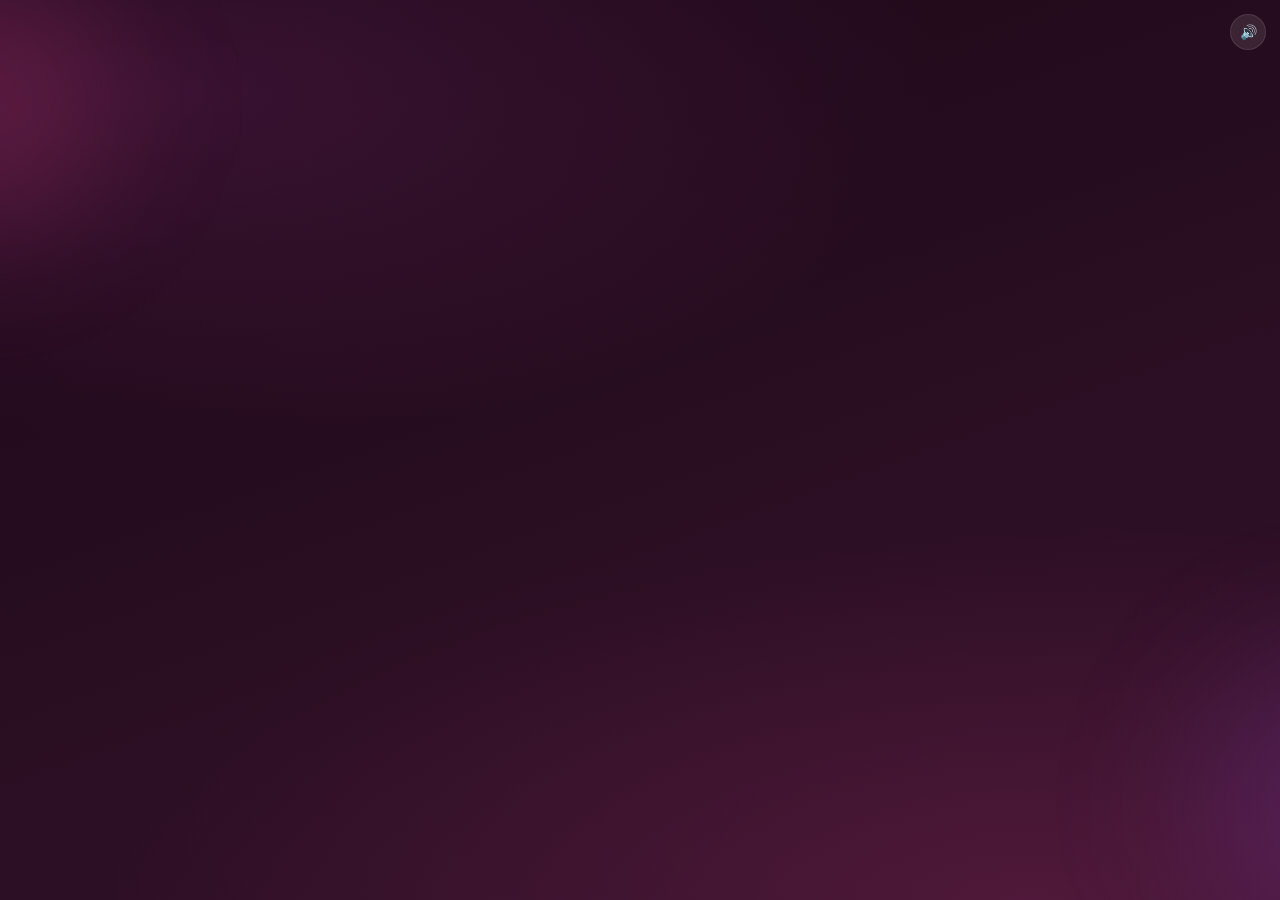
==== card-interactive.html @ 20fb3c29 "feat: complete What Heart Says clone with 3-step builder, SEO fixes, and audit report" ====
<!doctype html>
<html lang="en">
<head>
<meta charset="utf-8"/>
<meta name="viewport" content="width=device-width,initial-scale=1"/>
<title>Heartsays — card</title>
<link rel="preconnect" href="https://fonts.googleapis.com"/>
<link rel="preconnect" href="https://fonts.gstatic.com" crossorigin/>
<link href="https://fonts.googleapis.com/css2?family=Fraunces:ital,opsz,wght@0,9..144,300;0,9..144,400;0,9..144,500;0,9..144,600;1,9..144,300;1,9..144,400;1,9..144,500;1,9..144,600&family=Caveat:wght@500;600;700&family=Figtree:wght@400;500;600;700&display=swap" rel="stylesheet"/>
<style>
/* ─── root vars ─────────────────────────────────────── */
:root {
  --bg: radial-gradient(120% 70% at 80% 100%,rgba(216,63,135,.18),transparent 60%),
        radial-gradient(90% 60% at 15% 10%,rgba(88,28,78,.45),transparent 65%),
        linear-gradient(160deg,#1C0817 0%,#2A0E22 55%,#33112A 100%);
  --ink: #FDF6FA;
  --ink-dim: #C4A8C0;
  --line: rgba(255,143,192,.14);
  --accent: #FF5CA8;
  --accent-deep: #D83F87;
  --accent-soft: #F4B8D4;
  --grad: linear-gradient(90deg,#D83F87,#FF5CA8);
  --card-bg: #FFFDF8;
  --card-ink: #3a2a16;
  --display: 'Fraunces', ui-serif, Georgia, serif;
  --body: 'Figtree', system-ui, sans-serif;
  --hand: 'Caveat', cursive;
  --ease: cubic-bezier(.22,1,.36,1);
}
body[data-type="anniv"] {
  --bg: linear-gradient(180deg,#FBDCE8 0%,#F7C9DC 55%,#F5BFD6 100%);
  --ink: #5B2440;
  --ink-dim: #A4607F;
  --line: rgba(194,24,91,.14);
  --accent: #E0457B;
  --accent-deep: #C2185B;
  --accent-soft: #F9C6DA;
  --card-bg: #FFF5F9;
  --card-ink: #7A2B4E;
}
/* Birthday "Cute & Sweet" style (matches myheartcraft.com's style picker) —
   reuses the same light-pink palette as the anniv theme above. Default
   (no [data-style], or [data-style="classic"]) stays the dark plum theme
   from :root. */
body[data-type="bday"][data-style="cute"] {
  --bg: linear-gradient(180deg,#FBDCE8 0%,#F7C9DC 55%,#F5BFD6 100%);
  --ink: #5B2440;
  --ink-dim: #A4607F;
  --line: rgba(194,24,91,.14);
  --accent: #E0457B;
  --accent-deep: #C2185B;
  --accent-soft: #F9C6DA;
  --card-bg: #FFF5F9;
  --card-ink: #7A2B4E;
}

/* ─── reset / base ───────────────────────────────────── */
*{box-sizing:border-box;margin:0;padding:0}
/* shared CSS-art animations (cakes + characters, see card-art.js) */
@keyframes whs-flame{0%,100%{transform:translateX(-50%) scaleY(1) rotate(-1deg);opacity:1}50%{transform:translateX(-50%) scaleY(.88) rotate(2deg);opacity:.94}}
@keyframes whs-bob{0%,100%{transform:translateY(0) rotate(-1.5deg)}50%{transform:translateY(-5px) rotate(1.5deg)}}
@keyframes whs-blink{0%,46%,54%,100%{transform:scaleY(1)}50%{transform:scaleY(.08)}}
@keyframes whs-pop{0%,100%{transform:scale(1) rotate(0)}50%{transform:scale(1.22) rotate(-8deg)}}
@keyframes whs-wiggle{0%,100%{transform:rotate(10deg)}50%{transform:rotate(18deg)}}
@keyframes whs-bounce2{0%,100%{transform:translateY(0)}50%{transform:translateY(-3px)}}
/* blown-out candle (new art) */
.cake.blown .whs-flame-el{opacity:0!important;transform:translateX(-50%) scale(.2) translateY(6px)!important;animation:none!important;box-shadow:none!important}
.cake.blown .whs-smoke-el{animation:smokerise 1.1s ease-out forwards}
html,body{height:100%;overflow:hidden}
body{
  font-family:var(--body);color:var(--ink);
  background:var(--bg);
  -webkit-font-smoothing:antialiased;
}
button{border:0;cursor:pointer;background:none;font-family:var(--body)}

/* ─── stage ──────────────────────────────────────────── */
.stage{position:relative;height:100dvh;width:100%;overflow:hidden}

/* ─── starfield (birthday only) ─────────────────────── */
.star{
  position:absolute;border-radius:50%;background:#fff;pointer-events:none;
  animation:twinkle 3.8s ease-in-out infinite;
}
.star.pink{background:#FF8FC0}
body[data-type="anniv"] .star{display:none}
@keyframes twinkle{0%,100%{opacity:.1}50%{opacity:.75}}

/* ─── aurora blobs (birthday only) — slow drifting colour washes ── */
.aurora{
  position:absolute;border-radius:50%;pointer-events:none;filter:blur(46px);
  will-change:transform;
}
.aurora.a1{
  width:70vw;height:70vw;max-width:420px;max-height:420px;
  left:-18vw;top:-12vh;
  background:radial-gradient(circle,rgba(216,63,135,.32),transparent 68%);
  animation:aurora-drift 16s ease-in-out infinite;
}
.aurora.a2{
  width:80vw;height:80vw;max-width:480px;max-height:480px;
  right:-24vw;bottom:-16vh;
  background:radial-gradient(circle,rgba(124,58,168,.35),transparent 68%);
  animation:aurora-drift 19s ease-in-out 3s infinite reverse;
}
body[data-type="anniv"] .aurora{display:none}
@keyframes aurora-drift{
  0%,100%{transform:translate(0,0) scale(1)}
  50%{transform:translate(7vw,5vh) scale(1.15)}
}

/* ─── floating hearts (anniv only) ──────────────────── */
.fheart{
  position:absolute;pointer-events:none;opacity:0;
  animation:hdrift var(--dur,9s) linear var(--delay,0s) infinite;
}
body[data-type="bday"] .fheart{display:none}
@keyframes hdrift{
  0%{opacity:0;transform:translateY(30px) translateX(0) scale(var(--sc,1))}
  12%{opacity:var(--op,.45)}88%{opacity:var(--op,.45)}
  100%{opacity:0;transform:translateY(-80vh) translateX(var(--dx,0)) scale(var(--sc,1))}
}

/* ─── sky layer ──────────────────────────────────────── */
#sky{position:absolute;inset:0;pointer-events:none;z-index:0}

/* ─── progress dots (top) ────────────────────────────── */
.pdots{
  position:absolute;top:16px;left:50%;transform:translateX(-50%);
  z-index:30;display:flex;gap:6px;pointer-events:none;
}
.pdots i{
  width:6px;height:6px;border-radius:50%;
  background:rgba(255,255,255,.18);
  transition:all .3s var(--ease);display:inline-block;
}
body[data-type="anniv"] .pdots i{background:rgba(194,24,91,.2)}
.pdots i.on{background:var(--accent);width:18px;border-radius:99px}

/* ─── sound toggle ───────────────────────────────────── */
.sound-btn{
  position:absolute;top:14px;right:14px;z-index:40;
  width:36px;height:36px;border-radius:50%;
  background:rgba(255,255,255,.1);backdrop-filter:blur(8px);
  border:1px solid rgba(255,255,255,.1);color:var(--ink);
  display:flex;align-items:center;justify-content:center;font-size:14px;
  transition:transform .2s;
}
body[data-type="anniv"] .sound-btn{background:rgba(255,255,255,.6);border-color:rgba(194,24,91,.2)}
.sound-btn:hover{transform:scale(1.08)}

/* ─── screens ────────────────────────────────────────── */
.screen{
  position:absolute;inset:0;z-index:2;
  display:flex;flex-direction:column;align-items:center;justify-content:center;
  padding:48px 22px 30px;text-align:center;gap:16px;
  opacity:0;pointer-events:none;transform:translateY(12px);visibility:hidden;
  /* visibility is the real hit-test guard: an inactive screen's children
     (e.g. .cta.show, which forces pointer-events:auto) would otherwise stay
     tappable while invisible and steal taps meant for the active screen,
     jumping ahead and skipping screens. Hiding is delayed to cover the fade.

     The handoff is sequenced, not a true cross-fade: the outgoing screen
     clears in 180ms and the incoming one only starts at 160ms. Screens are
     transparent layers stacked on the card's background art, so overlapping
     them at partial opacity ghosted one slide's text through the other —
     visible in the sender preview as the greeting printed over the QR cover.
     Making them opaque instead would hide that background art. Same ~0.5s
     total as before, so pacing is unchanged. */
  transition:opacity .18s var(--ease),transform .18s var(--ease),visibility 0s linear .18s;
}
.screen.active{opacity:1;pointer-events:auto;transform:none;visibility:visible;
  transition:opacity .34s var(--ease) .16s,transform .34s var(--ease) .16s,visibility 0s}

/* ─── typography ─────────────────────────────────────── */
.cap{font-size:11px;letter-spacing:.2em;text-transform:uppercase;color:var(--accent);font-weight:700}
.bighead{
  font-family:var(--display);font-weight:500;letter-spacing:-.02em;
  line-height:1.06;font-size:clamp(30px,7vw,38px);color:var(--ink);
}
.bighead em{font-style:italic;color:var(--accent)}
.subhead{
  font-family:var(--display);font-style:italic;font-weight:400;
  font-size:17px;line-height:1.35;color:var(--ink-dim);
}

/* ─── CTAs ───────────────────────────────────────────── */
.cta{
  display:inline-flex;align-items:center;justify-content:center;gap:8px;
  background:var(--grad);color:#fff;font-weight:600;font-size:15px;
  padding:14px 28px;border-radius:999px;
  box-shadow:0 16px 30px -12px rgba(255,92,168,.55);
  opacity:0;transform:translateY(8px) scale(.96);pointer-events:none;
  transition:opacity .4s var(--ease),transform .4s var(--ease),filter .2s;
}
.cta.show{opacity:1;transform:none;animation:cta-breathe 2.8s var(--ease) infinite}
/* Only the active screen's CTAs are tappable. Scoping pointer-events here (rather
   than on bare .cta.show) means an off-screen button — e.g. a hard-coded `cta show`
   on a later screen, or one left `show` after navigating away — can never steal a
   tap and skip screens, independent of the visibility guard above. */
.screen.active .cta.show{pointer-events:auto}
.cta:hover{filter:brightness(1.08)}
@keyframes cta-breathe{
  0%,100%{box-shadow:0 16px 30px -12px rgba(255,92,168,.55)}
  50%{box-shadow:0 16px 42px -8px rgba(255,92,168,.8)}
}
.replay-btn{
  display:inline-flex;align-items:center;gap:8px;
  background:none;border:1px solid var(--line);color:var(--ink-dim);
  font-weight:600;font-size:13px;padding:10px 20px;border-radius:999px;
  transition:all .2s;
}
.replay-btn:hover{border-color:var(--accent);color:var(--accent)}
/* recipient-only: shown by the engine when guide=1 */
.make-one{
  display:none;align-items:center;gap:7px;text-decoration:none;
  background:var(--grad);color:#fff;font-weight:600;font-size:13.5px;
  padding:12px 22px;border-radius:999px;
  box-shadow:0 14px 28px -12px rgba(255,92,168,.55);
  transition:filter .2s;
}
.make-one:hover{filter:brightness(1.08)}
body.show-make-one .make-one{display:inline-flex}

/* ══════════════════════════════════════════════════════
   SCREEN 1 — COUNTDOWN / ENVELOPE
══════════════════════════════════════════════════════ */
/* birthday countdown */
.bday-cd{display:flex;flex-direction:column;align-items:center;gap:10px}
body[data-type="anniv"] .bday-cd{display:none}
.bday-for{
  font-size:11px;letter-spacing:.22em;text-transform:uppercase;
  color:var(--ink-dim);font-weight:600;line-height:1.6;
}
.bday-name-head{
  font-family:var(--display);font-style:italic;font-weight:500;
  font-size:clamp(42px,11vw,56px);line-height:1.12;
  letter-spacing:-.01em;
  padding:0 6px 4px;
  background:linear-gradient(100deg,#FFF3F9 15%,#FF9DC8 50%,#FFD9A8 85%);
  -webkit-background-clip:text;background-clip:text;
  -webkit-text-fill-color:transparent;color:#FDF6FA;
  filter:drop-shadow(0 4px 26px rgba(255,92,168,.4));
}
.bday-divider{
  width:52px;height:2px;border-radius:2px;margin:6px 0;
  background:linear-gradient(90deg,transparent,var(--accent),transparent);
  box-shadow:0 0 12px rgba(255,92,168,.6);
}
.bday-magic-lbl{font-size:10px;letter-spacing:.22em;text-transform:uppercase;color:var(--ink-dim);font-weight:600}
.bday-hms{
  display:flex;align-items:center;gap:4px;
  font-family:var(--display);font-weight:600;
  font-size:clamp(38px,10vw,52px);
  line-height:1;font-variant-numeric:tabular-nums;color:var(--ink);
}
.bday-sep{color:var(--ink-dim);font-size:.8em;margin-top:-4px}
.bday-units{
  display:flex;margin-top:-4px;
  font-size:9px;letter-spacing:.16em;text-transform:uppercase;color:var(--ink-dim);
}
.bday-units span{width:56px;text-align:center}

/* anniversary envelope */
.anniv-cd{display:none;flex-direction:column;align-items:center;gap:16px}
body[data-type="anniv"] .anniv-cd{display:flex}
.env-wrap{perspective:900px}
.env{
  position:relative;width:216px;height:146px;cursor:pointer;
  filter:drop-shadow(0 24px 32px rgba(122,15,55,.26));
  transition:transform .6s var(--ease);
}
.env:hover{transform:translateY(-4px)}
.env-body{position:absolute;inset:0;border-radius:12px;background:linear-gradient(180deg,#FFF1F5,#F8DCE5);border:1px solid rgba(122,15,55,.14);overflow:hidden}
.letter-pop{
  position:absolute;left:12px;right:12px;top:14px;height:104px;z-index:3;
  background:#FFFDF8;border-radius:7px;box-shadow:0 6px 14px -8px rgba(31,20,22,.3);
  transform:translateY(40px);opacity:0;
  transition:transform .7s var(--ease) .2s,opacity .5s ease .2s;
  display:flex;flex-direction:column;align-items:center;justify-content:center;gap:9px;
}
.env.open .letter-pop{transform:translateY(-52px);opacity:1;z-index:7}
.letter-pop .sl{width:78px;height:6px;border-radius:3px;background:var(--accent-soft)}
.letter-pop .sl.s2{width:52px}
.env-flap{
  position:absolute;left:0;top:0;width:100%;height:62%;transform-origin:top center;
  background:linear-gradient(180deg,#FAE0E8,#F2C7D4);clip-path:polygon(0 0,100% 0,50% 94%);
  transition:transform .7s var(--ease);z-index:4;border-radius:12px 12px 0 0;
}
.env.open .env-flap{transform:rotateX(174deg);z-index:1}
.env-front{position:absolute;left:0;bottom:0;width:100%;height:64%;z-index:5;background:linear-gradient(180deg,#F8D8E1,#EFB7C8);clip-path:polygon(0 36%,50% 100%,100% 36%,100% 100%,0 100%)}
.env-heart{
  position:absolute;left:50%;top:52%;transform:translate(-50%,-46%);z-index:6;width:30px;height:30px;
  animation:hbeat 1.5s ease-in-out infinite;transition:opacity .4s;
}
.env.open .env-heart{opacity:0;animation:none}
@keyframes hbeat{
  0%,100%{transform:translate(-50%,-46%) scale(1)}
  14%{transform:translate(-50%,-46%) scale(1.18)}
  28%{transform:translate(-50%,-46%) scale(1)}
  42%{transform:translate(-50%,-46%) scale(1.1)}
}
.anniv-countdown{display:flex;flex-direction:column;align-items:center;gap:12px}
.anniv-cd-label{font-family:var(--display);font-style:italic;font-size:18px;color:var(--ink)}
.anniv-cd-grid{display:flex;gap:8px}
.cd-cell{
  min-width:58px;background:#fff;border:1px solid rgba(122,15,55,.12);
  border-radius:14px;padding:10px 6px 8px;
  display:flex;flex-direction:column;align-items:center;gap:2px;
  box-shadow:0 10px 24px -16px rgba(31,20,22,.28);
}
.cd-cell b{font-family:var(--display);font-weight:600;font-size:28px;line-height:1;color:var(--accent);font-variant-numeric:tabular-nums}
.cd-cell span{font-size:9px;letter-spacing:.1em;text-transform:uppercase;color:var(--ink-dim)}
.cd-ready{font-family:var(--display);font-style:italic;font-size:18px;color:var(--accent)}

/* ══════════════════════════════════════════════════════
   SCREEN 2 — MESSAGES
══════════════════════════════════════════════════════ */
#s-msg{gap:14px;padding-top:56px}
.arch-wrap{display:none;flex-direction:column;align-items:center;gap:4px}
body[data-type="anniv"] .arch-wrap{display:flex}
.arch-for{font-family:var(--hand);font-weight:600;font-size:24px;color:#D83F87}

.msg-deck{position:relative;width:100%;max-width:320px;height:286px}
.msg-slide{
  position:absolute;inset:0;
  display:flex;flex-direction:column;align-items:center;justify-content:center;gap:14px;
  background:linear-gradient(160deg,rgba(255,255,255,.11),rgba(255,255,255,.04));
  border:1.5px solid var(--line);border-radius:22px;
  padding:28px 22px;
  box-shadow:0 20px 44px -24px rgba(0,0,0,.5),inset 0 1px 0 rgba(255,255,255,.14);
  backdrop-filter:blur(8px);-webkit-backdrop-filter:blur(8px);
  opacity:0;transform:translateX(44px) scale(.97);pointer-events:none;
  transition:opacity .44s var(--ease),transform .44s var(--ease);
  overflow:hidden;
}
.msg-slide::before{
  content:"\201C";position:absolute;top:-14px;left:8px;
  font-family:var(--display);font-size:110px;line-height:1;
  color:rgba(255,143,192,.14);pointer-events:none;
}
body[data-type="anniv"] .msg-slide{background:#fff;border-color:rgba(224,69,123,.16);box-shadow:0 20px 44px -26px rgba(194,24,91,.4)}
body[data-type="anniv"] .msg-slide::before{color:rgba(194,24,91,.08)}
.msg-slide.active{opacity:1;transform:none;pointer-events:auto}
.msg-slide.prev{transform:translateX(-44px) scale(.97);opacity:0}
.msg-slide .ico{
  font-size:32px;line-height:1;
  filter:drop-shadow(0 0 14px rgba(255,92,168,.45));
}
.msg-slide .txt{font-family:var(--display);font-weight:400;font-size:21px;line-height:1.35;color:var(--ink)}
.msg-slide .txt em{font-style:italic;color:var(--accent)}

/* character slide */
.msg-slide.char-slide{gap:10px}
.char-slide .char-emoji{font-size:54px;animation:cbounce 2.2s ease-in-out infinite}
.char-slide .vibe-tag{
  display:inline-block;background:rgba(255,92,168,.16);color:var(--accent);
  font-size:13px;font-weight:600;padding:5px 14px;border-radius:999px;
}
body[data-type="anniv"] .char-slide .vibe-tag{background:rgba(224,69,123,.14)}
.char-slide .char-note{font-size:14px;color:var(--ink-dim);font-family:var(--display);font-style:italic}
@keyframes cbounce{0%,100%{transform:translateY(0)}50%{transform:translateY(-8px)}}

.mdots{display:flex;gap:7px}
.mdots i{width:7px;height:7px;border-radius:50%;background:rgba(255,255,255,.2);transition:all .3s var(--ease)}
body[data-type="anniv"] .mdots i{background:rgba(194,24,91,.18)}
.mdots i.on{background:var(--accent);width:20px;border-radius:99px}
.swipe-hint{font-size:12px;color:var(--ink-dim);font-style:italic;font-family:var(--display)}

/* ══════════════════════════════════════════════════════
   SCREEN 3 — LET'S CELEBRATE (birthday only)
══════════════════════════════════════════════════════ */
#s-celebrate{gap:16px}
body[data-type="anniv"] #s-celebrate{display:none !important}
.celeb-char{font-size:64px;animation:cbounce 1.8s ease-in-out infinite;margin-bottom:4px}
.celeb-title{font-family:var(--display);font-weight:500;font-size:clamp(28px,7vw,36px);color:var(--ink);line-height:1.1}
.celeb-sub{font-family:var(--display);font-style:italic;font-size:17px;color:var(--ink-dim)}

/* ══════════════════════════════════════════════════════
   SCREEN 4 — CAKE / LOVE METER
══════════════════════════════════════════════════════ */
#s-cake{gap:26px;padding-top:48px;justify-content:center}

/* string lights (birthday) — pinned to top, outside flow */
.lights-row{
  display:none;
  position:absolute;top:0;left:0;right:0;height:42px;z-index:5;
}
body[data-type="bday"].lights-on .lights-row{display:block;animation:lights-in .4s var(--ease)}
@keyframes lights-in{0%{opacity:0;transform:translateY(-8px)}100%{opacity:1;transform:none}}
.lights-wire{position:absolute;top:10px;left:0;right:0;height:2px;background:rgba(255,255,255,.15)}
.lbulb{
  position:absolute;top:2px;display:flex;flex-direction:column;align-items:center;
  transform:translateX(-50%);
}
.lbulb-stem{width:2px;height:5px;background:rgba(255,255,255,.22)}
.lbulb-glass{
  width:10px;height:14px;border-radius:50% 50% 50% 50%/40% 40% 60% 60%;
  box-shadow:0 0 5px 1px currentColor;
  animation:lglow 1.4s ease-in-out infinite alternate;
}
@keyframes lglow{0%{opacity:.6}100%{opacity:1}}

/* HAPPY BIRTHDAY banner */
.hb-banner{
  display:none;
  font-family:var(--display);font-weight:600;font-size:20px;letter-spacing:.06em;
  line-height:1.3;text-align:center;
  background:linear-gradient(100deg,#FFE9C4,#FF9DC8 55%,#FFE9C4);
  -webkit-background-clip:text;background-clip:text;
  -webkit-text-fill-color:transparent;color:var(--ink);
  filter:drop-shadow(0 2px 16px rgba(255,143,192,.35));
  flex-shrink:0;
}
body[data-type="bday"].lights-on .hb-banner{display:block;animation:hb-in .5s var(--ease)}
@keyframes hb-in{0%{opacity:0;transform:scale(.88)}100%{opacity:1;transform:none}}

/* cake */
.cake-stage{position:relative;width:240px;height:196px;display:flex;align-items:flex-end;justify-content:center;flex-shrink:0}
/* warm candlelight pool behind the cake (birthday only) */
body[data-type="bday"] .cake-stage::before{
  content:"";position:absolute;left:50%;top:38%;
  width:250px;height:190px;transform:translate(-50%,-50%);
  background:radial-gradient(circle,rgba(255,190,110,.30),rgba(255,120,170,.12) 55%,transparent 72%);
  filter:blur(10px);pointer-events:none;
  animation:candle-pool 2.4s ease-in-out infinite alternate;
}
@keyframes candle-pool{0%{opacity:.75}100%{opacity:1}}
.balloons{position:absolute;inset:-40px -10px 0;pointer-events:none;z-index:-1}
.balloon{position:absolute;bottom:-80px;width:34px;height:42px;border-radius:50% 50% 48% 48%;opacity:0}
.balloon::after{content:"";position:absolute;bottom:-26px;left:50%;width:1px;height:28px;background:rgba(31,20,22,.22)}
.balloon.fly{animation:fly-up var(--dur,5s) ease-in forwards}
@keyframes fly-up{0%{opacity:0;transform:translateY(0) rotate(0)}10%{opacity:.95}100%{opacity:0;transform:translateY(-110vh) rotate(var(--rot,8deg))}}

.cake{position:relative;width:200px;height:176px;cursor:pointer;flex-shrink:0}
.cake .tier{position:absolute;left:50%;transform:translateX(-50%);border-radius:10px 10px 6px 6px}
.cake .tier.base{bottom:12px;width:172px;height:68px;background:linear-gradient(180deg,#1A1A3E,#0D1B4E)}
.cake .tier.top{bottom:76px;width:122px;height:52px;background:linear-gradient(180deg,#2A1A5E,#160E36)}
.cake .frost{position:absolute;left:50%;transform:translateX(-50%);height:13px;border-radius:8px}
.cake .frost.f1{bottom:72px;width:174px;background:linear-gradient(180deg,rgba(255,255,255,.92),rgba(140,110,255,.55))}
.cake .frost.f2{bottom:124px;width:124px;background:linear-gradient(180deg,rgba(255,255,255,.92),rgba(180,140,255,.55))}
.cake .plate{position:absolute;bottom:0;left:50%;transform:translateX(-50%);width:200px;height:14px;border-radius:50%;background:linear-gradient(180deg,#EFDFC8,#DBC4A4);box-shadow:0 8px 16px -8px rgba(31,20,22,.28)}
body[data-type="anniv"] .cake .tier.base{background:linear-gradient(180deg,#F7CBA1,#E89E6B)}
body[data-type="anniv"] .cake .tier.top{background:linear-gradient(180deg,#FFF4E6,#F3D9BD)}
body[data-type="anniv"] .cake .frost.f1{background:linear-gradient(180deg,#fff,#F7D4DD)}
body[data-type="anniv"] .cake .frost.f2{background:linear-gradient(180deg,#fff,#F7D4DD)}

.candle{position:absolute;bottom:128px;width:7px;height:32px;border-radius:3px;background:repeating-linear-gradient(45deg,#fff 0 5px,var(--accent) 5px 10px);box-shadow:0 1px 2px rgba(0,0,0,.14)}
.wick{position:absolute;top:-5px;left:50%;transform:translateX(-50%);width:2px;height:5px;background:#3a2a16}
.flame{
  position:absolute;bottom:160px;width:12px;height:18px;
  border-radius:50% 50% 50% 50%/60% 60% 40% 40%;
  background:radial-gradient(circle at 50% 70%,#fff 0%,#FFD27A 35%,#F59E0B 70%,#E2680B 100%);
  transform-origin:center bottom;animation:flicker .5s ease-in-out infinite alternate;
  box-shadow:0 0 16px 4px rgba(245,158,11,.5);
  transition:opacity .25s,transform .25s,box-shadow .25s;
}
.flame::after{content:"";position:absolute;inset:3px 3px 5px 3px;border-radius:50%;background:radial-gradient(circle at 50% 70%,#fff,#FFE9B0 60%,transparent)}
@keyframes flicker{0%{transform:scale(1) rotate(-3deg)}100%{transform:scale(1.12) rotate(3deg)}}
.cake.blown .flame{opacity:0;transform:scale(.2) translateY(6px);animation:none;box-shadow:none}
.smoke{position:absolute;bottom:162px;width:6px;height:6px;border-radius:50%;background:rgba(200,200,200,.45);opacity:0;pointer-events:none}
.cake.blown .smoke{animation:smokerise 1.1s ease-out forwards}
@keyframes smokerise{0%{opacity:.55;transform:translateY(0) scale(1)}100%{opacity:0;transform:translateY(-34px) scale(2)}}
/* max-width + balance: longer translated strings (e.g. Telugu) wrap to 2
   lines here more often than the English original does — balance keeps that
   wrap even instead of one long line over a short, off-center orphan word. */
.tap-cue{font-size:17px;color:var(--ink-dim);transition:opacity .4s;flex-shrink:0;max-width:280px;text-wrap:balance}
.tap-cue .pinch{display:inline-block;animation:cbounce 1.6s ease-in-out infinite}

.celebrate-msg{
  font-family:var(--display);font-weight:500;font-size:clamp(24px,6.5vw,34px);
  line-height:1.15;letter-spacing:-.02em;color:var(--ink);
  opacity:0;visibility:hidden;transform:scale(.85);pointer-events:none;
  transition:opacity .5s var(--ease),transform .5s var(--ease);
  max-width:300px;text-wrap:balance;
}
.celebrate-msg em{
  font-style:italic;
  background:linear-gradient(100deg,#FF8FC0,#FF5CA8 55%,#FFC98A);
  -webkit-background-clip:text;background-clip:text;
  -webkit-text-fill-color:transparent;color:var(--accent);
}
body[data-type="anniv"] .celebrate-msg em{background:none;-webkit-text-fill-color:currentColor;color:var(--accent)}
.celebrate-msg.show{opacity:1;transform:none}
/* Only reveal the celebrate message while its screen is active. A bare
   `visibility:visible` here would override the inactive screen's hide (a child's
   visibility beats an ancestor's), so the stale "show" left over from a previous
   playthrough floats over the countdown's CTA on replay and blocks taps. */
.screen.active .celebrate-msg.show{visibility:visible}

/* love meter (anniv) */
.meter-wrap{display:none}
body[data-type="anniv"] .meter-wrap{display:flex;flex-direction:column;align-items:center;gap:12px}
body[data-type="anniv"] .cake-stage{display:none}
body[data-type="anniv"] #s-cake{justify-content:center;padding-top:34px}
.meter-title{font-family:var(--hand);font-weight:700;font-size:38px;color:#C2185B;line-height:1}
.meter-sub{font-family:var(--display);font-size:12.5px;font-style:italic;color:#B0487A;max-width:240px;line-height:1.4;text-align:center}
.meter{position:relative;width:104px;height:212px;border-radius:60px;background:#fff;box-shadow:inset 0 0 0 3px #F6C3D8,0 18px 36px -18px rgba(194,24,91,.44);overflow:hidden;cursor:pointer}
.meter-fill{position:absolute;left:0;right:0;bottom:0;height:8%;background:linear-gradient(180deg,#FF5CA8,#D83F87);transition:height .1s linear}
.meter-badge{position:absolute;left:50%;bottom:8%;transform:translate(-50%,50%);width:54px;height:54px;border-radius:50%;background:#E0457B;color:#fff;display:flex;align-items:center;justify-content:center;font-family:var(--display);font-weight:700;font-size:13px;box-shadow:0 8px 18px -6px rgba(194,24,91,.6);transition:bottom .1s linear}
.meter-done{font-family:var(--hand);font-weight:600;font-size:21px;color:#C2185B;opacity:0;transition:opacity .4s;min-height:24px}
.meter-done.show{opacity:1}
.meter-collapse{animation:msh .44s var(--ease) forwards}
@keyframes msh{0%{opacity:1;transform:scale(1)}100%{opacity:0;transform:scale(.8) translateY(-18px)}}

/* ══════════════════════════════════════════════════════
   SCREEN 5 — LETTER
══════════════════════════════════════════════════════ */
#s-letter{gap:12px;justify-content:center;padding-top:44px}
.letter-card{
  width:100%;max-width:330px;background:var(--card-bg);
  border-radius:18px;padding:26px 24px 42px;text-align:left;
  box-shadow:0 22px 44px -20px rgba(0,0,0,.5);
  position:relative;overflow:visible;flex-shrink:0;
  transform:rotate(-1deg);
}
/* washi-tape strip holding the letter down */
.letter-card::after{
  content:"";position:absolute;top:-9px;left:50%;
  width:92px;height:22px;transform:translateX(-50%) rotate(2deg);
  background:linear-gradient(180deg,rgba(255,143,192,.55),rgba(255,143,192,.4));
  border-left:1px dashed rgba(255,255,255,.5);
  border-right:1px dashed rgba(255,255,255,.5);
  border-radius:2px;
}
body[data-type="anniv"] .letter-card::after{
  background:linear-gradient(180deg,rgba(224,69,123,.4),rgba(224,69,123,.28));
}
body[data-type="anniv"] .letter-card{
  box-shadow:0 22px 44px -26px rgba(122,15,55,.5);
  background-image:repeating-linear-gradient(transparent,transparent 33px,rgba(122,15,55,.06) 34px);
}
/* birthday letter: same ruled-paper feel, warm ink */
body[data-type="bday"] .letter-card{
  background-image:repeating-linear-gradient(transparent,transparent 33px,rgba(180,110,40,.09) 34px);
  box-shadow:0 22px 54px -20px rgba(255,92,168,.35),0 22px 44px -20px rgba(0,0,0,.5);
}
body[data-type="anniv"] .letter-card::before{
  content:"";position:absolute;left:18px;top:14px;bottom:14px;
  width:1.5px;background:var(--accent-soft);
}
.letter-text{
  font-family:var(--hand);font-weight:600;font-size:16px;
  line-height:1.4;color:var(--card-ink);min-height:100px;
}
.letter-text .lp{display:block}
.letter-text .lp + .lp{margin-top:.5em}
.letter-text .pen{display:inline-block;margin-left:3px;vertical-align:-2px;font-size:.88em;animation:pen-write .45s ease-in-out infinite}
.letter-text .pen::after{content:"✍️"}
@keyframes pen-write{0%,100%{transform:rotate(-4deg) translateY(0)}50%{transform:rotate(3deg) translateY(-2px)}}
.letter-char{margin:8px 0 0 auto;width:74px;height:74px;overflow:hidden;font-size:38px;line-height:74px;text-align:center;animation:cbounce 2.4s ease-in-out infinite}

/* ══════════════════════════════════════════════════════
   SCREEN 6 — CLOSE
══════════════════════════════════════════════════════ */
#s-close{gap:18px}
body[data-type="bday"] #s-close .bighead em{
  background:linear-gradient(100deg,#FFF3F9,#FF9DC8 55%,#FFD9A8);
  -webkit-background-clip:text;background-clip:text;
  -webkit-text-fill-color:transparent;color:var(--accent);
}
.bday-close{display:none;flex-direction:column;align-items:center;gap:12px;position:relative}
body[data-type="bday"] .bday-close{display:flex}
.bday-close::before{
  content:"";position:absolute;left:50%;top:50%;
  width:180px;height:180px;transform:translate(-50%,-50%);
  background:radial-gradient(circle,rgba(255,92,168,.28),transparent 68%);
  filter:blur(12px);pointer-events:none;
  animation:candle-pool 2.6s ease-in-out infinite alternate;
}
.bday-close-char{font-size:64px;animation:cbounce 2s ease-in-out infinite;position:relative}

.anniv-close{display:none;flex-direction:column;align-items:center;gap:12px}
body[data-type="anniv"] .anniv-close{display:flex}
.pinky-svg{animation:cbounce 2.4s ease-in-out infinite}
.pinky-chip{
  display:inline-flex;align-items:center;gap:6px;
  background:#fff;border-radius:999px;padding:9px 18px;
  font-size:12.5px;font-weight:600;color:#C2185B;
  box-shadow:0 10px 22px -12px rgba(194,24,91,.55);
}
.heart-burst{position:absolute;inset:0;pointer-events:none;z-index:8}
.heart-burst span{position:absolute;opacity:0}

/* ─── responsive ─────────────────────────────────────── */
@media(max-height:660px){
  .bday-hms{font-size:36px}
  .bday-name-head{font-size:36px}
  .bighead,.celeb-title,.celebrate-msg{font-size:26px}
  .msg-deck{height:248px}
  .screen{padding:42px 18px 22px;gap:12px}
  .cake-stage{width:200px;height:168px}
  .cake{width:168px;height:150px}
  .meter{height:170px}
}
@media(max-height:540px){
  .bday-hms{font-size:28px}
  .msg-deck{height:200px}
}
/* ══ Birthday cover: name · QR-in-heart ══ */
.qr-cover{display:flex;flex-direction:column;align-items:center;gap:16px}
.qr-cover-name{font-family:var(--display);font-weight:700;font-size:15px;letter-spacing:.02em;
  color:var(--accent-deep)}
body[data-type="bday"][data-style="classic"] .qr-cover-name{color:var(--accent)}
.qr-heart{position:relative;width:min(210px,58vw);aspect-ratio:100/92;
  display:flex;align-items:center;justify-content:center}
.qr-heart-svg{position:absolute;inset:0;width:100%;height:100%}
.qr-heart-svg path{fill:url(#qr-heart-grad),#E4574F;fill:#E4574F}
body[data-type="bday"][data-style="cute"] .qr-heart-svg path{fill:#E4574F}
.qr-img{position:relative;width:46%;aspect-ratio:1;image-rendering:pixelated;
  /* No white plate behind it: the code is punched straight into the heart the
     way myheartcraft.com's cover does, so the silhouette stays readable. */
  mix-blend-mode:normal}

/* ══ Birthday beats: greeting · balloons · bouquet · polaroid ══
   Each screen carries at most a few words — the art and the interaction do
   the work, not paragraphs. */
.greet-wrap{display:flex;flex-direction:column;align-items:center;gap:14px;padding:0 18px}
.bunting{width:min(280px,80vw);height:26px;
  background:repeating-linear-gradient(90deg,
    #F4C57A 0 14px,transparent 14px 20px,#7FC7A5 20px 34px,transparent 34px 40px,
    #F49AB8 40px 54px,transparent 54px 60px,#8FB6E8 60px 74px,transparent 74px 80px);
  -webkit-mask:radial-gradient(10px 16px at 50% 0,#000 98%,transparent) 0 0/20px 26px repeat-x;
  mask:radial-gradient(10px 16px at 50% 0,#000 98%,transparent) 0 0/20px 26px repeat-x}
.greet-title{font-family:var(--hand);font-size:clamp(2rem,9vw,2.9rem);line-height:1.12;
  color:var(--accent-deep);margin:0;text-align:center;font-weight:700}
body[data-style="classic"] .greet-title{color:var(--accent)}
.greet-title span{display:inline-block;font-size:1.18em}
.greet-art{font-size:clamp(3.6rem,17vw,5.4rem);line-height:1;filter:drop-shadow(0 8px 18px rgba(0,0,0,.22))}
.greet-ask{font-size:14px;font-weight:700;color:var(--card-ink);opacity:.75;margin:2px 0 0;text-align:center}
body[data-type="bday"][data-style="classic"] .greet-ask{color:var(--ink-dim);opacity:1}
.greet-btns{display:flex;gap:12px}
.greet-yes,.greet-no{min-width:88px;padding:11px 20px;border-radius:999px;font-weight:800;
  font-size:14px;cursor:pointer;border:2px solid var(--accent-deep);transition:transform .18s var(--ease)}
/* Springy overshoot on the dodge, matching myheartcraft.com's own easing. */
.greet-no{transition:transform .38s cubic-bezier(.34,1.56,.64,1)}
.greet-yes{background:var(--accent-deep);color:#fff}
/* Solid white, not transparent: on the card's pink ground a see-through pill
   reads as disabled rather than as the other half of a choice. */
.greet-no{background:#fff;color:var(--accent-deep);box-shadow:0 4px 14px rgba(0,0,0,.10)}
.greet-yes:active{transform:scale(.94)}
/* No :active scale on "No" — it would fight the dodge transform mid-hop. */

.pop-count{position:absolute;top:14px;right:14px;font-size:10px;letter-spacing:.14em;font-weight:800;
  color:var(--accent-deep);background:rgba(255,255,255,.9);border-radius:999px;padding:5px 11px}
.pop-cue{font-size:14px;font-weight:800;color:var(--accent-deep);margin-bottom:6px;transition:opacity .4s}
.pop-stage{position:relative;width:min(300px,86vw);height:min(300px,52vh)}
/* A plain flat-colour oval read as a placeholder, not a balloon. The body,
   knot and string are now one inline SVG per balloon (built in
   buildBalloons()) — a real tapered balloon silhouette, a radial gradient
   that shades from a bright highlight to a deeper edge for a glossy 3D
   look, and a gently curved string instead of a straight thread. The div
   itself stays a plain positioned hit-target: same click handling, same
   pop animation, just taller now to give the string room. */
.pop-balloon{position:absolute;width:58px;height:130px;cursor:pointer;
  transform-origin:50% 60%;
  animation:pop-bob 3.4s var(--ease) infinite;
  filter:drop-shadow(0 10px 14px rgba(31,20,22,.22));
  /* opacity/transform only — both composite on the GPU, so popping four of
     these at once doesn't hitch the way animating layout would. */
  transition:transform .16s var(--ease),opacity .3s var(--ease)}
.pop-balloon svg{display:block;width:100%;height:100%;overflow:visible}
.pop-balloon:active{animation:none;transform:scale(.9)}
/* A running keyframe animation outranks a transition, so pop-bob has to stop
   or this transform is simply ignored and the balloon vanishes without popping. */
.pop-balloon.popped{animation:none;opacity:0;transform:scale(1.6);pointer-events:none}
/* A slight rotation alongside the bob, pivoted at the knot (where a real
   balloon's string actually tugs from) rather than the element's centre —
   plain up-and-down read as mechanical next to this much nicer body. */
@keyframes pop-bob{
  0%,100%{transform:translateY(0) rotate(-3deg)}
  50%{transform:translateY(-14px) rotate(3deg)}
}
/* Each balloon leaves its word behind where it popped, so the sentence
   assembles across the stage instead of appearing as one centred block. */
.pop-word{position:absolute;pointer-events:none;font-weight:900;color:var(--accent-deep);
  white-space:nowrap;transform:translate(-50%,-50%) scale(.7);opacity:0;
  transition:opacity .45s var(--ease),transform .45s cubic-bezier(.34,1.56,.64,1),
             left .6s var(--ease),top .6s var(--ease)}
.pop-word.show{opacity:1;transform:translate(-50%,-50%) scale(1)}
.confetti-bit{position:absolute;width:9px;height:13px;pointer-events:none;border-radius:2px}

.bouquet-stage{position:relative;width:min(320px,90vw);height:min(330px,54vh);
  display:flex;align-items:center;justify-content:center}
.bouquet-art{font-size:clamp(4.4rem,22vw,7rem);line-height:1;filter:drop-shadow(0 10px 22px rgba(0,0,0,.24))}
.tag-field{position:absolute;inset:0;pointer-events:none}
.love-tag{position:absolute;background:rgba(255,255,255,.94);color:var(--card-ink);
  font-size:10.5px;font-weight:700;line-height:1.3;padding:7px 11px;border-radius:12px;
  box-shadow:0 6px 16px rgba(0,0,0,.16);max-width:112px;text-align:center;
  opacity:0;transform:translateY(8px) scale(.9);transition:opacity .45s var(--ease),transform .45s var(--ease)}
.love-tag.show{opacity:1;transform:none}

.polaroid{background:#fff;padding:12px 12px 42px;border-radius:6px;
  box-shadow:0 16px 40px rgba(0,0,0,.32);transform:rotate(-2.5deg);position:relative}
.polaroid-photo{width:min(200px,58vw);height:min(200px,30vh);border-radius:3px;
  background:linear-gradient(160deg,#FFE6F1,#FFD1E6);display:flex;align-items:center;
  justify-content:center;font-size:clamp(3.4rem,16vw,5rem);
  position:relative;overflow:hidden}
/* Sender-uploaded photos (ph1..ph5). They stack in the same frame the emoji
   used, cross-fading one to the next, so the beat keeps its timing whether
   the card carries photos or not. */
.polaroid-photo.has-photos{background:#eadfe6}
.polaroid-photo img{position:absolute;inset:0;width:100%;height:100%;object-fit:cover;
  opacity:0;transition:opacity .6s ease}
.polaroid-photo img.on{opacity:1}
.polaroid-dots{position:absolute;left:0;right:0;bottom:14px;display:flex;gap:5px;
  justify-content:center;pointer-events:none}
.polaroid-dots i{width:5px;height:5px;border-radius:50%;background:rgba(0,0,0,.22)}
.polaroid-dots i.on{background:var(--accent-deep)}
.polaroid-heart{position:absolute;top:-12px;right:-12px;width:34px;height:34px;border-radius:50%;
  background:var(--accent-deep);color:#fff;display:flex;align-items:center;justify-content:center;
  font-size:16px;box-shadow:0 6px 14px rgba(0,0,0,.24)}
.polaroid-line1{font-family:var(--hand);font-size:clamp(1.25rem,6vw,1.6rem);color:var(--accent-deep);
  font-weight:700;margin-top:20px;text-align:center}
.polaroid-line2{font-family:var(--hand);font-size:15px;color:var(--card-ink);opacity:.7;text-align:center}
body[data-type="bday"][data-style="classic"] .polaroid-line2{color:var(--ink-dim);opacity:1}
</style>
</head>
<body>
<!-- Birthday only: audio carried by a real <video> track. iOS Safari mutes
     plain Web Audio / <audio> whenever the phone's hardware silent switch is
     on, but a <video> element with an actual video track is exempt — this
     file is the same tune muxed against a static frame purely to get that
     exemption. playsinline stops iOS from hijacking it into a fullscreen
     player; it's visually a 1x1 px, silent-switch-bypassing audio carrier. -->
<!-- src is set from card-interactive.js, never here: a src in the markup is
     fetched by the parser before any script runs, so the landing page pulled
     1.4MB of audio it never plays and clearing it later was too late. -->
<video id="bday-audio-video" loop playsinline webkit-playsinline preload="auto"
  style="position:fixed;width:1px;height:1px;opacity:0;pointer-events:none;top:0;left:0"></video>
<div class="stage" id="stage">

  <div class="aurora a1" aria-hidden="true"></div>
  <div class="aurora a2" aria-hidden="true"></div>
  <div id="sky"></div>
  <div class="pdots" id="pdots" aria-hidden="true"></div>
  <button class="sound-btn" id="sound-btn" aria-label="Toggle sound">🔊</button>

  <!-- ── SCREEN 1: COUNTDOWN / ENVELOPE ── -->
  <section class="screen" id="s-env">
    <div class="bday-cd">
      <div class="qr-cover">
        <div class="qr-cover-name" id="bday-name-env">You</div>
        <div class="qr-heart" aria-hidden="true">
          <svg class="qr-heart-svg" viewBox="0 0 100 92" aria-hidden="true">
            <path d="M50 88C12 62 2 40 14 22 24 7 42 8 50 22 58 8 76 7 86 22c12 18 2 40-36 66z"/>
          </svg>
          <img class="qr-img" id="qr-img" alt="" />
        </div>
      </div>
    </div>
    <div class="anniv-cd">
      <div class="env-wrap">
        <div class="env" id="env" role="button" tabindex="0" aria-label="Open card">
          <div class="env-body">
            <div class="letter-pop"><div class="sl"></div><div class="sl s2"></div></div>
          </div>
          <div class="env-flap"></div>
          <div class="env-front"></div>
          <svg class="env-heart" viewBox="0 0 30 30" aria-hidden="true">
            <path d="M15 27C4 19 1 11 6 7c3.4-2.8 7-.4 9 2.6 2-3 5.6-5.4 9-2.6 5 4 2 12-9 20z" fill="var(--accent)"/>
          </svg>
        </div>
      </div>
      <div class="anniv-countdown" id="anniv-countdown">
        <div class="anniv-cd-label" id="anniv-cd-label">Your anniversary arrives in</div>
        <div class="anniv-cd-grid">
          <div class="cd-cell"><b id="cd-d">00</b><span>days</span></div>
          <div class="cd-cell"><b id="cd-hh">00</b><span>hrs</span></div>
          <div class="cd-cell"><b id="cd-mm">00</b><span>min</span></div>
          <div class="cd-cell"><b id="cd-ss">00</b><span>sec</span></div>
        </div>
      </div>
    </div>
    <button class="cta show" id="open-cta">Can't wait? Peek now</button>
  </section>

  <!-- ── SCREEN 2: MESSAGES ── -->
  <section class="screen" id="s-msg">
    <div class="arch-wrap" aria-hidden="true">
      <svg width="230" height="58" viewBox="0 0 230 58">
        <defs><path id="ap" d="M12 54Q115 2 218 54" fill="none"/></defs>
        <text fill="#D6244F" font-weight="700" font-size="16" font-family="'Figtree',system-ui,sans-serif" letter-spacing="1.5">
          <textPath href="#ap" startOffset="50%" text-anchor="middle">♥ HAPPY ANNIVERSARY ♥</textPath>
        </text>
      </svg>
      <div class="arch-for" id="arch-for">For you 🩷</div>
    </div>
    <div class="msg-deck" id="msg-deck"></div>
    <div class="mdots" id="mdots"></div>
    <button class="cta show" id="msg-cta">Next →</button>
    <div class="swipe-hint">swipe left or tap next</div>
  </section>

  <!-- ── GREETING (birthday): the name gets its own moment ──
       Big script name first, art second, one question — modelled on
       myheartcraft.com's greeting beat. -->
  <section class="screen" id="s-greet">
    <div class="greet-wrap">
      <div class="bunting" id="bunting" aria-hidden="true"></div>
      <h1 class="greet-title" id="greet-title">Happy Birthday,<br><span id="greet-name">friend</span></h1>
      <div class="greet-art" id="greet-art" aria-hidden="true">🧸</div>
      <p class="greet-ask" id="greet-ask">Are you excited for what's next?</p>
      <div class="greet-btns">
        <button class="greet-yes" id="greet-yes">Yes</button>
        <button class="greet-no" id="greet-no">No</button>
      </div>
    </div>
  </section>

  <!-- ── BALLOONS (birthday): tap all four to reveal three big words ── -->
  <section class="screen" id="s-balloons">
    <div class="pop-count" id="pop-count">0/4 POPPED</div>
    <div class="pop-cue" id="pop-cue">Pop all 4 balloons</div>
    <div class="pop-stage" id="pop-stage"></div>
    <button class="cta" id="pop-cta">Keep going →</button>
  </section>

  <!-- ── BOUQUET (birthday): art ringed by short tags, a few words each ── -->
  <section class="screen" id="s-bouquet">
    <div class="cap" id="bouquet-cap">Your Birthday Bouquet 💐</div>
    <div class="bouquet-stage">
      <div class="bouquet-art" aria-hidden="true">💐</div>
      <div class="tag-field" id="tag-field"></div>
    </div>
    <button class="cta" id="bouquet-cta">One more →</button>
  </section>

  <!-- ── POLAROID (birthday): framed keepsake, two short lines ── -->
  <section class="screen" id="s-polaroid">
    <div class="polaroid">
      <div class="polaroid-photo" id="polaroid-photo" aria-hidden="true">🐰</div>
      <div class="polaroid-heart" aria-hidden="true">♥</div>
    </div>
    <div class="polaroid-line1" id="polaroid-line1">Lots of love for you ❤</div>
    <div class="polaroid-line2" id="polaroid-line2">Once again, Happy Birthday!</div>
    <button class="cta" id="polaroid-cta">Read your letter 💌</button>
  </section>

  <!-- ── SCREEN 3: LET'S CELEBRATE (birthday only) ── -->
  <section class="screen" id="s-celebrate">
    <div class="celeb-char" id="celeb-char">🎉</div>
    <div class="celeb-title">Let's Celebrate!</div>
    <div class="celeb-sub">Get ready for something special…</div>
    <button class="cta show" id="lights-btn">Turn On the Lights ✨</button>
  </section>

  <!-- ── SCREEN 4: CAKE / LOVE METER ── -->
  <section class="screen" id="s-cake">
    <div class="lights-row" id="lights-row">
      <div class="lights-wire"></div>
    </div>
    <div class="hb-banner" id="hb-banner">🎂 HAPPY BIRTHDAY 🎂</div>

    <div class="cake-stage">
      <div class="balloons" id="balloons"></div>
      <div class="cake" id="cake" role="button" tabindex="0" aria-label="Blow out the candles"></div>
    </div>

    <div class="meter-wrap" id="meter-wrap">
      <div class="meter-title">Love Meter</div>
      <div class="meter-sub">Our love grows stronger every single second.</div>
      <div class="meter" id="meter" role="button" tabindex="0" aria-label="Fill the love meter">
        <div class="meter-fill" id="meter-fill"></div>
        <div class="meter-badge" id="meter-badge">🤍</div>
      </div>
      <div class="meter-done" id="meter-done">100% yours. 💖</div>
    </div>

    <div class="tap-cue" id="tap-cue"><span class="pinch">✨</span> <span id="tap-cue-text">Tap the candles to blow them out</span></div>
    <div class="celebrate-msg" id="celebrate-msg" style="display:none">Happy Birthday,<br><em id="bday-name-cake">friend!</em></div>
    <button class="cta" id="cake-cta" style="display:none">Special Message 💌</button>
  </section>

  <!-- ── SCREEN 5: LETTER ── -->
  <section class="screen" id="s-letter">
    <div class="cap" id="letter-caption">A letter just for you</div>
    <div class="letter-card">
      <div class="letter-text" id="letter-text"></div>
      <div class="letter-char" id="letter-char"></div>
    </div>
    <button class="cta" id="letter-cta">One last thing →</button>
  </section>

  <!-- ── SCREEN 6: CLOSE ── -->
  <section class="screen" id="s-close">
    <div class="bday-close">
      <div class="bday-close-char" id="close-char">🎂</div>
    </div>
    <div class="anniv-close">
      <svg class="pinky-svg" width="176" height="124" viewBox="0 0 176 124" aria-hidden="true">
        <path d="M88 24C80 17.5 76 11 80.5 6.5c3.4-3.2 7-.6 7.5 2.2.5-2.8 4.1-5.4 7.5-2.2 4.5 4.5.5 10.8-7.5 17.5z" fill="#E0457B"/>
        <path d="M0 124C12 88 32 68 64 60L80 74C54 88 36 102 30 124Z" fill="#F6CDB8"/>
        <path d="M26 124C32 106 44 92 60 84L50 124Z" fill="#F4A6B8" opacity=".85"/>
        <path d="M176 124C164 88 144 68 112 60L96 74C122 88 140 102 146 124Z" fill="#EDB695"/>
        <path d="M150 124C144 106 132 92 116 84L126 124Z" fill="#D88FB0" opacity=".85"/>
        <circle cx="72" cy="64" r="16" fill="#F6CDB8"/>
        <circle cx="104" cy="64" r="16" fill="#EDB695"/>
        <path d="M78 52q8-15 17-3q3.6 6.5-3 9" fill="none" stroke="#F6CDB8" stroke-width="8" stroke-linecap="round"/>
        <path d="M98 52q-8-15-17-3" fill="none" stroke="#EDB695" stroke-width="8" stroke-linecap="round"/>
      </svg>
      <button class="pinky-chip" id="pinky-chip">Touch to promise 🤙</button>
    </div>
    <div class="bighead" id="close-line">Sealed with love 🤍</div>
    <div class="subhead" id="close-sub" style="display:none"></div>
    <button class="replay-btn" id="replay">↻ Watch again</button>
    <a class="make-one" id="make-one-cta" href="/?utm_source=recipient_card&utm_medium=card_close" target="_top">Make one for someone you love →</a>
    <div class="heart-burst" id="close-burst" aria-hidden="true"></div>
  </section>

</div>
<script src="card-art.js?v=1"></script>
<script src="card-interactive.js?v=27"></script>
</body>
</html>
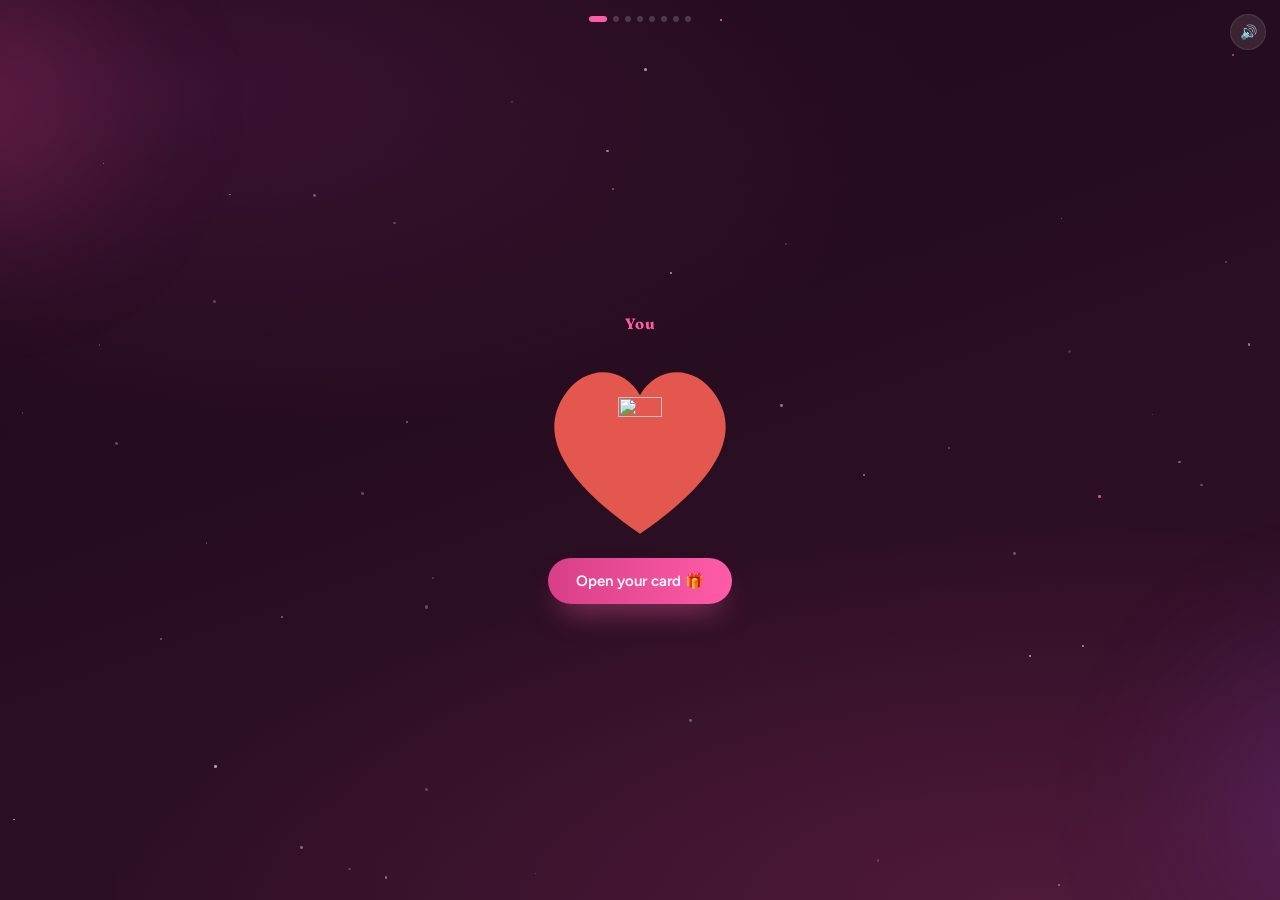
==== commit d42c7b57: "fix: bundle card engine assets and verify interactive player flows" ====
--- a/card-interactive.html
+++ b/card-interactive.html
@@ -75,7 +75,7 @@
 button{border:0;cursor:pointer;background:none;font-family:var(--body)}
 
 /* ─── stage ──────────────────────────────────────────── */
-.stage{position:relative;height:100dvh;width:100%;overflow:hidden}
+.stage{position:relative;height:100%;min-height:100%;width:100%;overflow:hidden}
 
 /* ─── starfield (birthday only) ─────────────────────── */
 .star{
